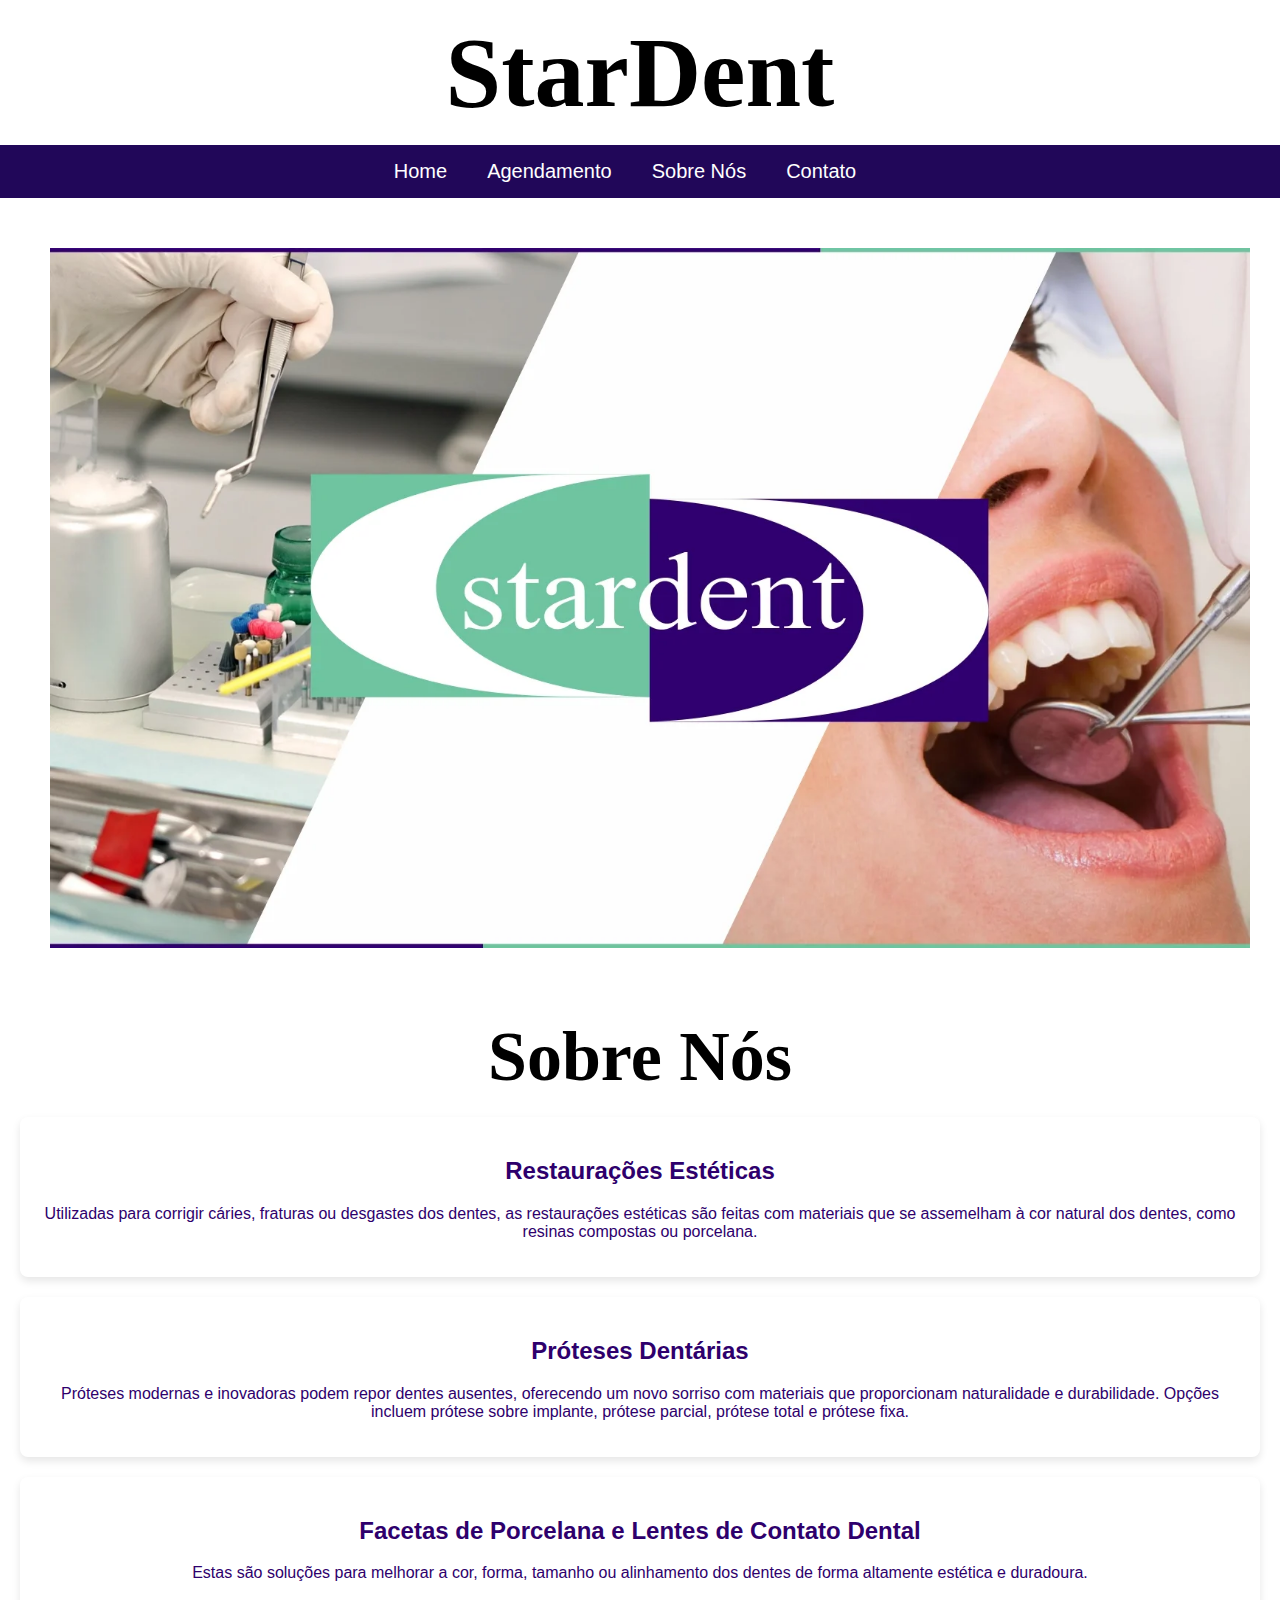
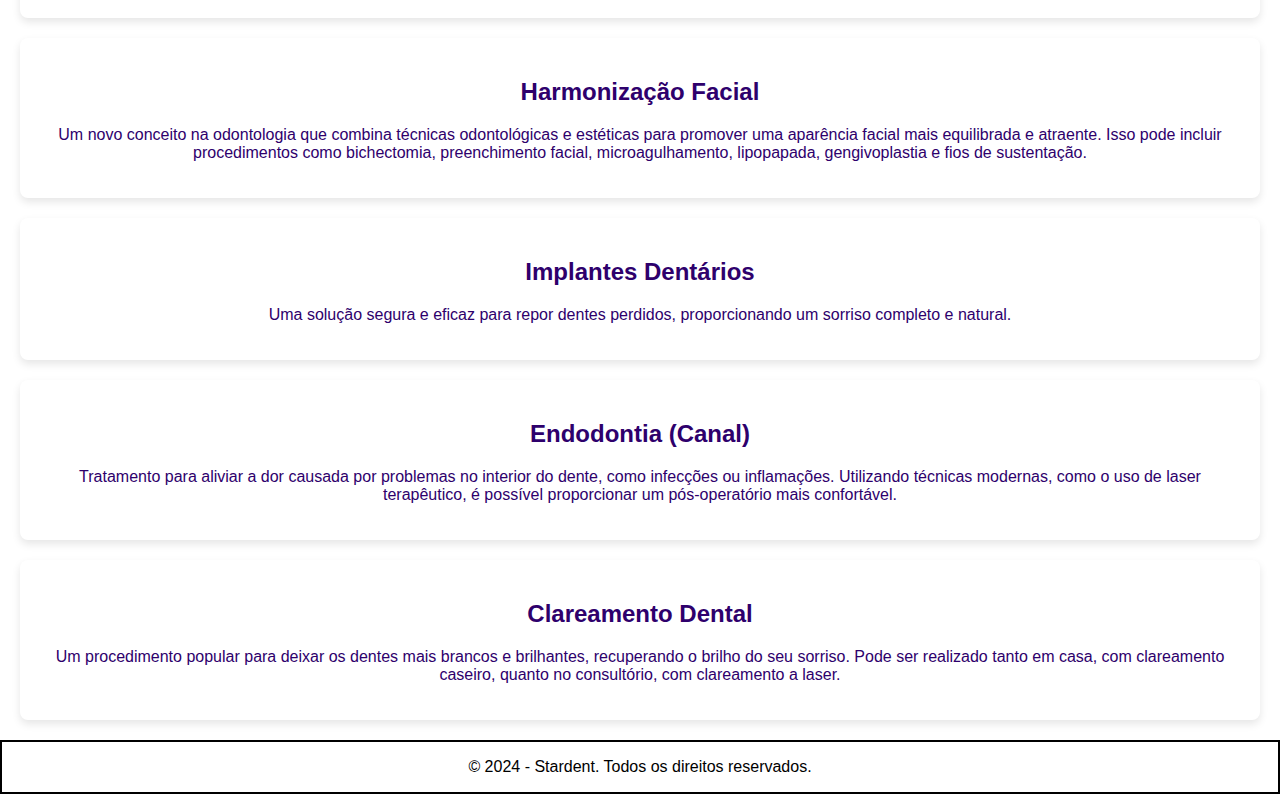
==== index.html @ 07fcaa7c "Add files via upload" ====
<!DOCTYPE html>
<html lang="pt-br">
<head>
    <meta charset="UTF-8">
    <meta name="viewport" content="width=device-width, initial-scale=1.0">
    <title>StarDent</title>
    <link rel="stylesheet" href="css/style.css">
    <link rel="shortcut icon" href="../imagens/Stardent imagem inteira.jpg">
</head>
<body>

    <h1>StarDent</h1>

    <nav>
        <ul>
            <div class="Tabela">
                <li><a href="index.html">Home</a></li>

                
                <li><a href="html/agendamento.html">Agendamento</a></li>
                <li><a href="html/sobrenos.html">Sobre Nós</a></li>
                <li><a href="html/contato.html">Contato</a></li>
            </div>
        </ul>
    </nav>


    <img class="imgstardent" src="imagens/Stardent imagem inteira.jpg"StarDent>

    <h1 class="tit">Sobre Nós</h1>

    <div class="box">
        <h2>Restaurações Estéticas</h2>
        <p>Utilizadas para corrigir cáries, fraturas ou desgastes dos dentes, as restaurações estéticas são feitas com materiais que se assemelham à cor natural dos dentes, como resinas compostas ou porcelana.</p>
      </div>
    
      <div class="box">
        <h2>Próteses Dentárias</h2>
        <p>Próteses modernas e inovadoras podem repor dentes ausentes, oferecendo um novo sorriso com materiais que proporcionam naturalidade e durabilidade. Opções incluem prótese sobre implante, prótese parcial, prótese total e prótese fixa.</p>
      </div>
    
      <div class="box">
        <h2>Facetas de Porcelana e Lentes de Contato Dental</h2>
        <p>Estas são soluções para melhorar a cor, forma, tamanho ou alinhamento dos dentes de forma altamente estética e duradoura.</p>
      </div>
    
      <div class="box">
        <h2>Harmonização Facial</h2>
        <p>Um novo conceito na odontologia que combina técnicas odontológicas e estéticas para promover uma aparência facial mais equilibrada e atraente. Isso pode incluir procedimentos como bichectomia, preenchimento facial, microagulhamento, lipopapada, gengivoplastia e fios de sustentação.</p>
      </div>
    
      <div class="box">
        <h2>Implantes Dentários</h2>
        <p>Uma solução segura e eficaz para repor dentes perdidos, proporcionando um sorriso completo e natural.</p>
      </div>
    
      <div class="box">
        <h2>Endodontia (Canal)</h2>
        <p>Tratamento para aliviar a dor causada por problemas no interior do dente, como infecções ou inflamações. Utilizando técnicas modernas, como o uso de laser terapêutico, é possível proporcionar um pós-operatório mais confortável.</p>
      </div>
    
      <div class="box">
        <h2>Clareamento Dental</h2>
        <p>Um procedimento popular para deixar os dentes mais brancos e brilhantes, recuperando o brilho do seu sorriso. Pode ser realizado tanto em casa, com clareamento caseiro, quanto no consultório, com clareamento a laser.</p>
      </div>

    <footer>
        <p>© 2024 - Stardent. Todos os direitos reservados.</p>
    </footer>




    
</body>
</html>
---- css/style.css ----
body {
    margin: 0px;
    padding: auto;

}

h1 {
    text-align: center;
    font-size: 100px;
    font-family: Georgia, 'Times New Roman', Times, serif;
    margin: 15px;
    padding: 0px;
    
}

.tit {
    text-align: center;
    font-size: 70px;
    font-family: Georgia, 'Times New Roman', Times, serif;
    margin: 15px;
    padding: 0px;




}

nav {
    background-color: #210759;
    padding: 10px;
    margin-right: 0px;
    margin-left: 0px;
}

nav ul {
    list-style-type: none;
    padding: 0;
    margin: 0;
    align-items: center;
}

nav ul li {
    padding: 5px;
    text-align: center;
    font-family: Arial, Helvetica, sans-serif;
    font-size: 20px;

}

.Tabela {
    display: flex;
    align-items: center;
    justify-content: center;
}


.Tabela li {
    margin-right: 30px;
    color: white;
    text-decoration: none;
}

.Tabela li a {
    color: white;
    text-decoration: none;
}

.Tabela li a:hover {
    color: black;
}

footer {
    border: 2px solid;
    border-color: (#2E006C, #6BBF98, #2E006C);
    text-align: center;
}

.imgstardent {
    width: 1200px;
    height: 700px;
    margin: 50px;
}

.imgfirmino {
    width: 500px;
    height: 350px;
    margin-top: 120px;
    position: absolute;
    top: 76%;
    left: 50%;
    transform: translate(-50%, -50%);
}
  

.contatinho {
    border: 3px solid white;
}

.contatinho table tr th ul{
    list-style-type: none;
}

.contatinho {
    display: flex;
    align-items: center;
    justify-content: center;
    font-family: Arial, Helvetica, sans-serif;
    font-size: 20px;
    color: #2E006C;
}



.exemplos {
    display: flex;
    align-items: center;
    justify-content: center;
    font-size: 20px;
    font-family: Arial, Helvetica, sans-serif;
    color: #2E006C;
    
}

body {
    font-family: Arial, sans-serif;
    margin: 0;
    padding: 0;
    background-color: white;
  }
  
  .texto {
    background-color: white;
    border-radius: 8px;
    box-shadow: 0 4px 8px rgba(0, 0, 0, 0.1);
    padding: 20px;
    margin: 20px;
    text-align: center;
  }
  
  .texto h2 {
    color: #2E006C;
  }
  
  .texto p {
    color: #2E006C;
  }
  

body {
    font-family: Arial, sans-serif;
    margin: 0;
    padding: 0;
    background-color: white;
  }
  
  .box {
    background-color:white;
    border-radius: 8px;
    box-shadow: 0 4px 8px rgba(0, 0, 0, 0.1);
    padding: 20px;
    margin: 20px;
    text-align: center;
  }
  
  .box h2 {
    color:#2E006C ;
  }
  
  .box p {
    color:#2E006C;
  }

.agendamentoh1 {
    color: black;
    font-size: 50px;
    margin: 50px;
    padding: 0;
}

form {
    text-align: center;

}

form input {
    height: 15px;
    padding: 15px;
    outline: none;
    border: 0;
    margin-bottom: 20px;
    font-size: 15px;
    border-radius: 16px;
    background-color: #210759;
    color: white;
    
}


form button {
    padding: 15px;
    font-size: 16px;
    background: transparent;
    border: 4px solid #210759;
    background-color: #210759;
    color: white;
    transition: all 1s;
    margin-bottom: 20px;
    border-radius: 16px;
}

form button:hover {
    background-color: white;
    border-radius: 16px;
    color: black;
}

::placeholder{
    color: white;
}



.endereco {
    align-items: center;
    position: absolute;
    top: 76%;
    left: 50%;
    transform: translate(-50%, -50%);
}
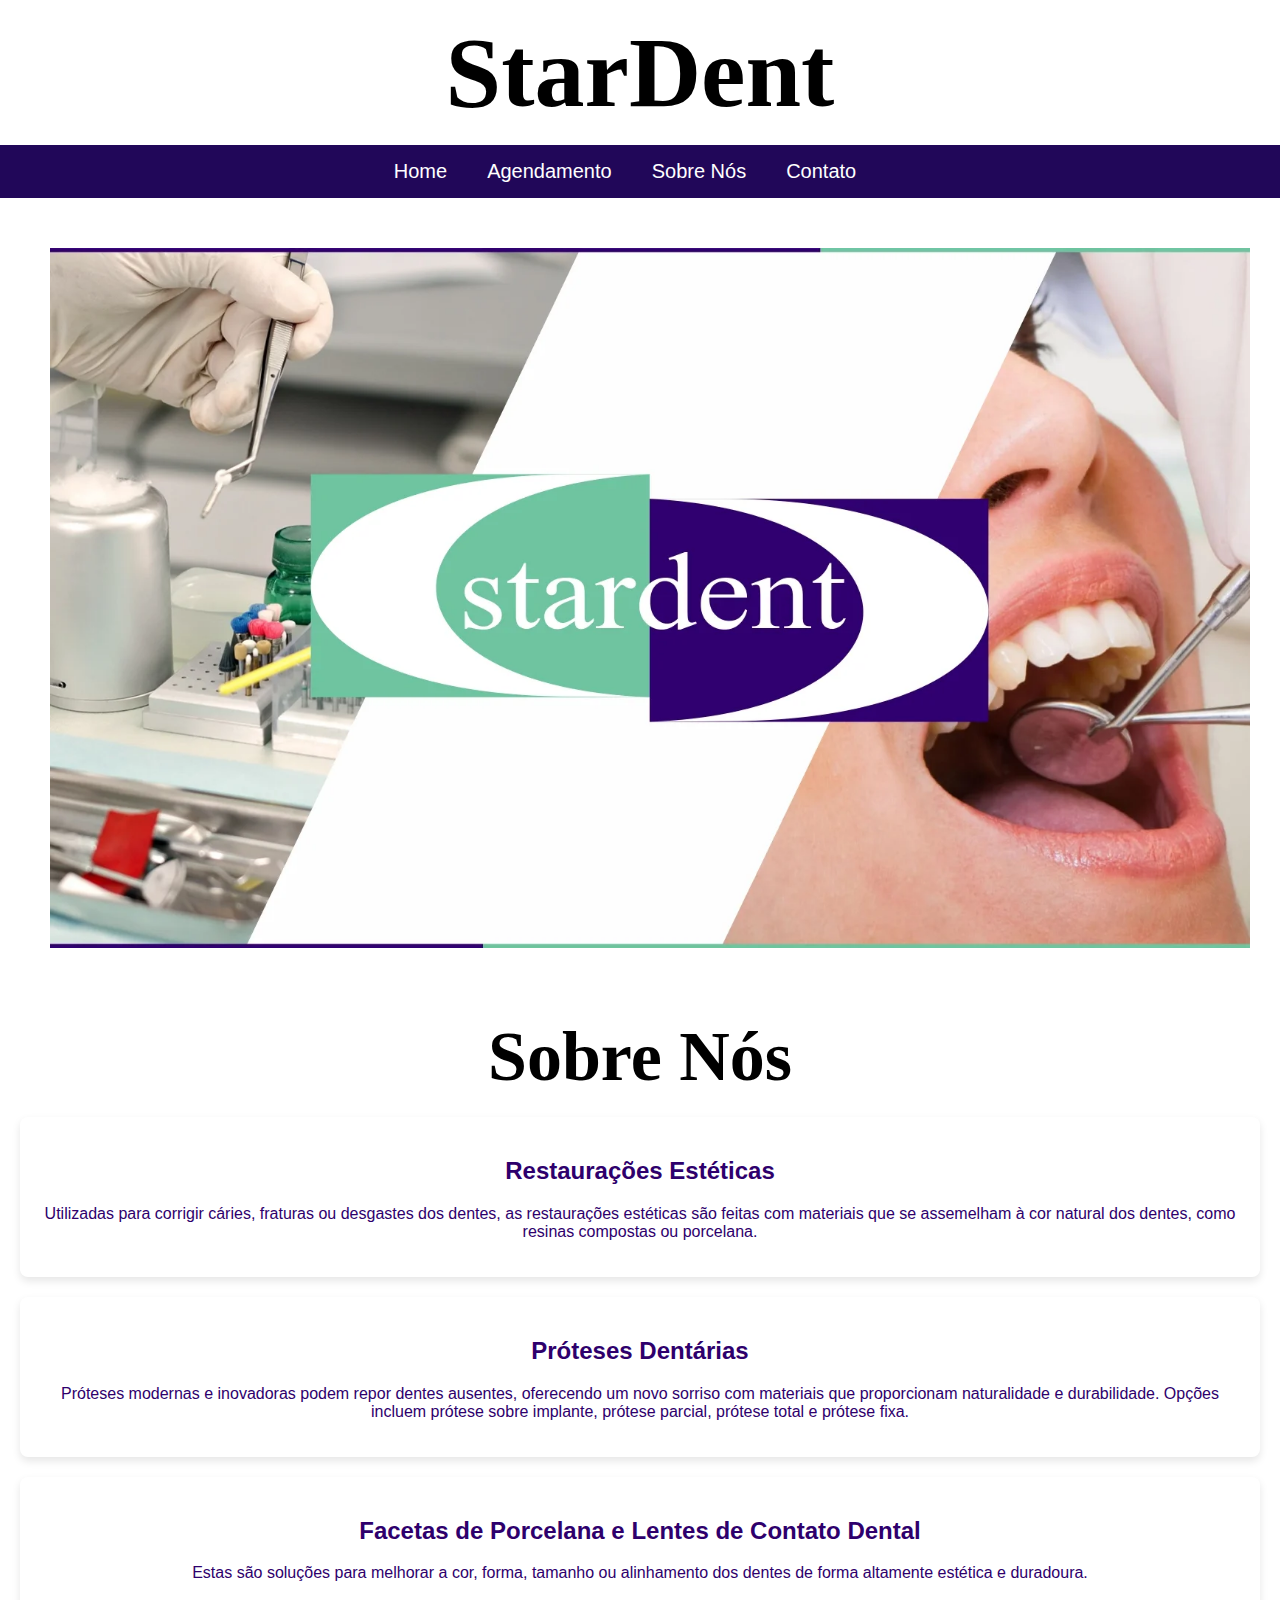
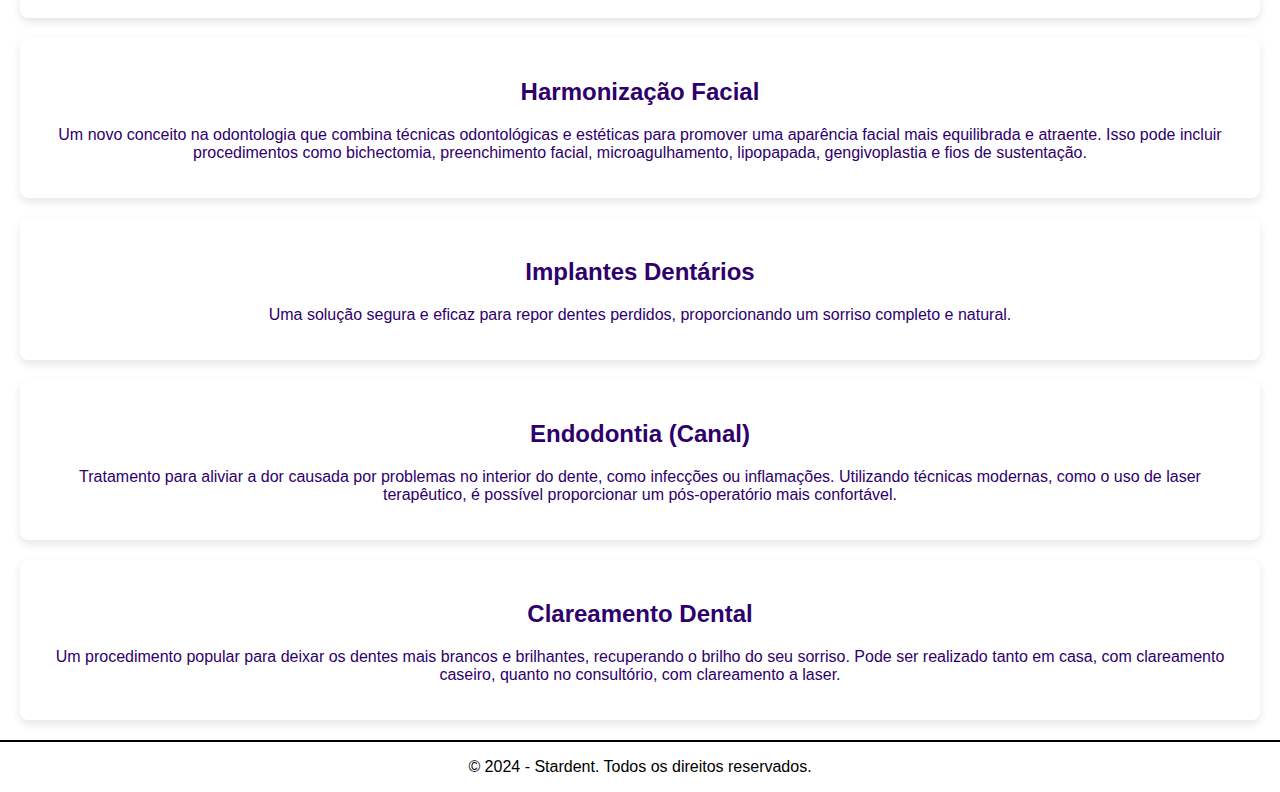
==== commit 237e7fd4: "Update index.html" ====
--- a/index.html
+++ b/index.html
@@ -24,9 +24,9 @@
         </ul>
     </nav>
 
-
+<center>
     <img class="imgstardent" src="imagens/Stardent imagem inteira.jpg"StarDent>
-
+</center>
     <h1 class="tit">Sobre Nós</h1>
 
     <div class="box">
@@ -73,4 +73,4 @@
 
     
 </body>
-</html>+</html>
--- a/css/style.css
+++ b/css/style.css
@@ -70,9 +70,10 @@
 }
 
 footer {
-    border: 2px solid;
+    border-top: 2px solid;
     border-color: (#2E006C, #6BBF98, #2E006C);
     text-align: center;
+    width: 100%;
 }
 
 .imgstardent {
@@ -226,4 +227,4 @@
     top: 76%;
     left: 50%;
     transform: translate(-50%, -50%);
-}+}
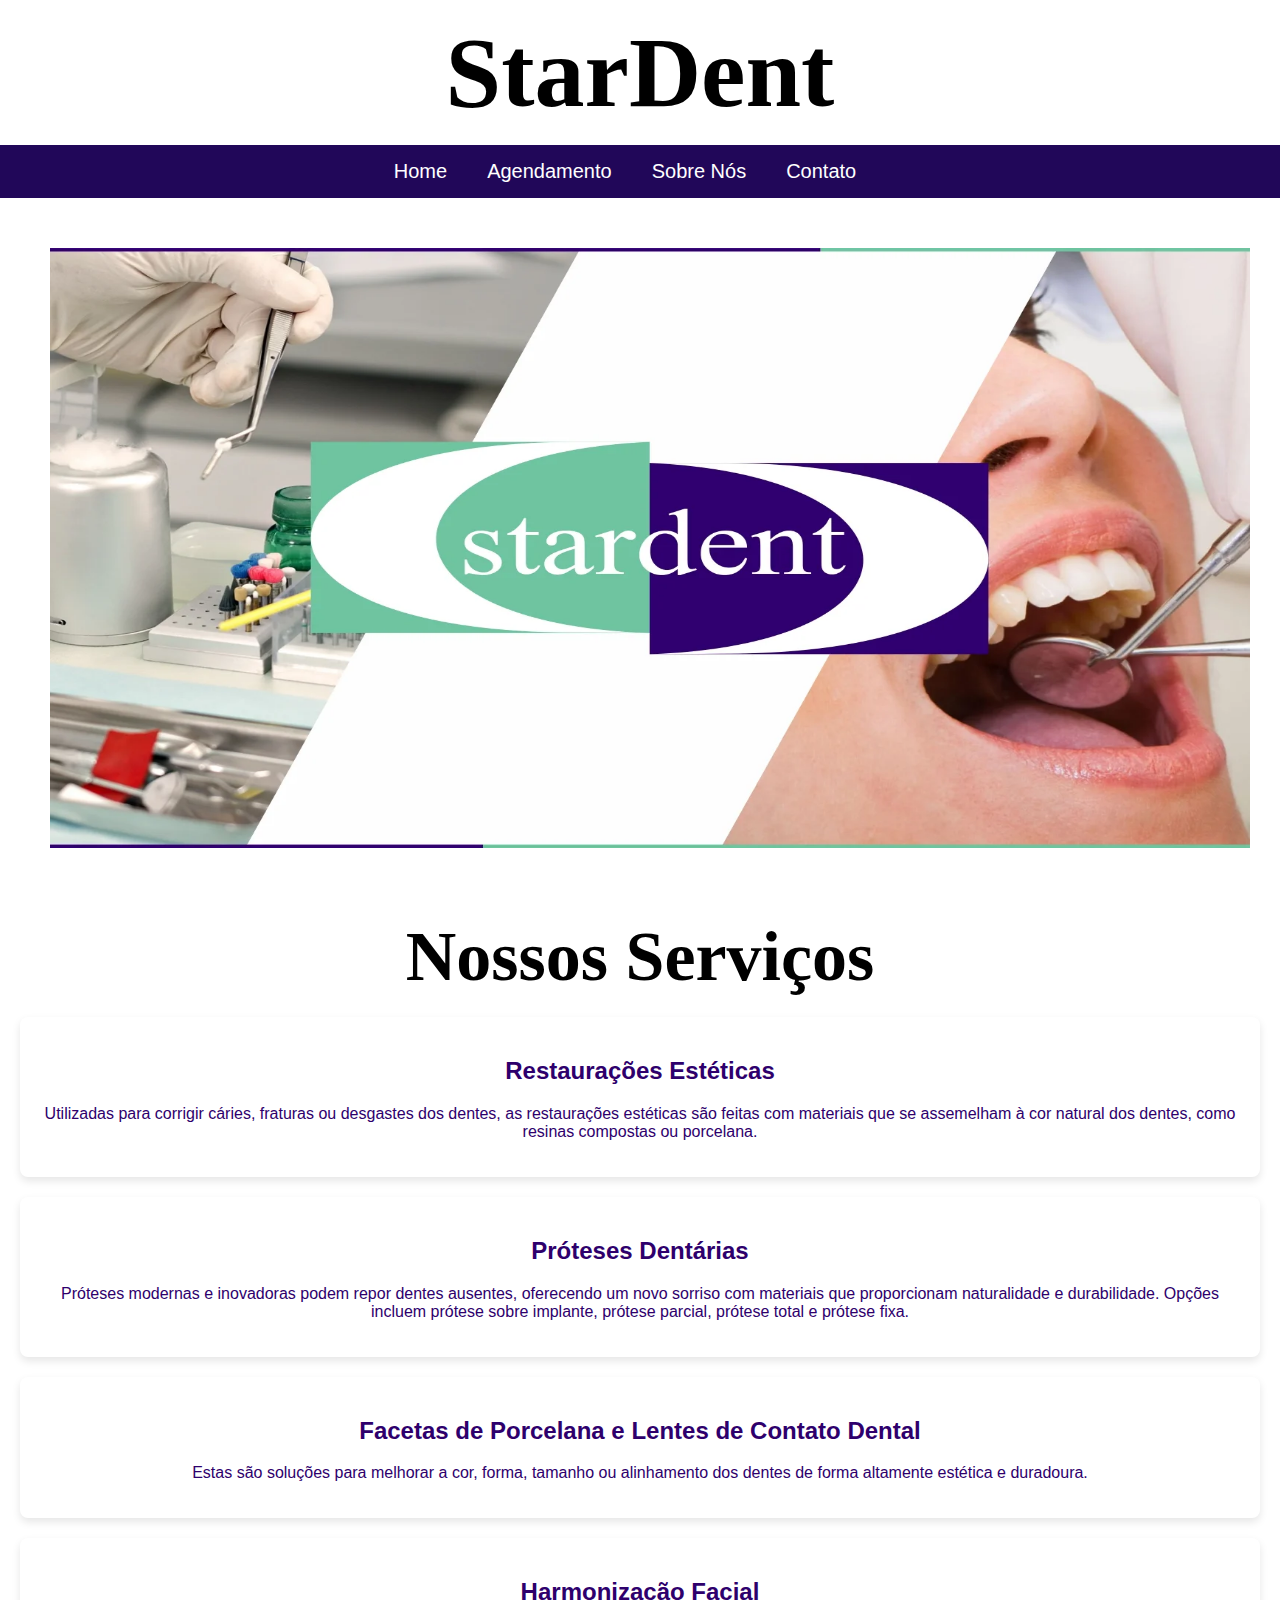
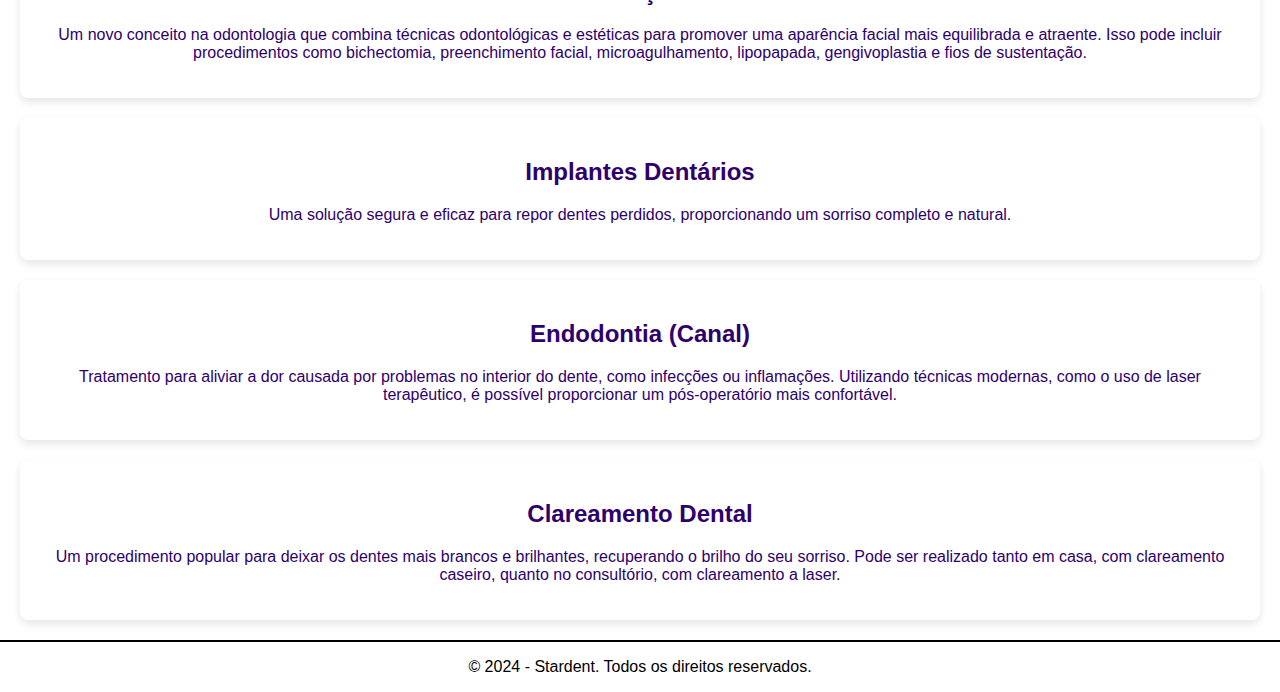
==== commit e7da5a50: "Update index.html" ====
--- a/index.html
+++ b/index.html
@@ -27,7 +27,7 @@
 <center>
     <img class="imgstardent" src="imagens/Stardent imagem inteira.jpg"StarDent>
 </center>
-    <h1 class="tit">Sobre Nós</h1>
+    <h1 class="tit">Nossos Serviços</h1>
 
     <div class="box">
         <h2>Restaurações Estéticas</h2>
--- a/css/style.css
+++ b/css/style.css
@@ -78,7 +78,7 @@
 
 .imgstardent {
     width: 1200px;
-    height: 700px;
+    height: 600px;
     margin: 50px;
 }
 
@@ -174,12 +174,14 @@
 .agendamentoh1 {
     color: black;
     font-size: 50px;
-    margin: 50px;
-    padding: 0;
+    margin-top: 50px;
+    padding: 0;
+    margin-bottom: -30px;
 }
 
 form {
-    text-align: center;
+    display: flex;
+    justify-content: center;
 
 }
 
@@ -194,7 +196,25 @@
     background-color: #210759;
     color: white;
     
-}
+    
+}
+
+
+section {
+    translate: 0 50px;
+    padding: 10px 45px;
+    width: 500px;
+    border: 3px solid #210759;
+    border-radius: 50px;
+    box-shadow: white inset;
+    background-color: white;
+    justify-content: center;
+    display: flex;
+    margin: 0 auto;
+
+}
+
+
 
 
 form button {
